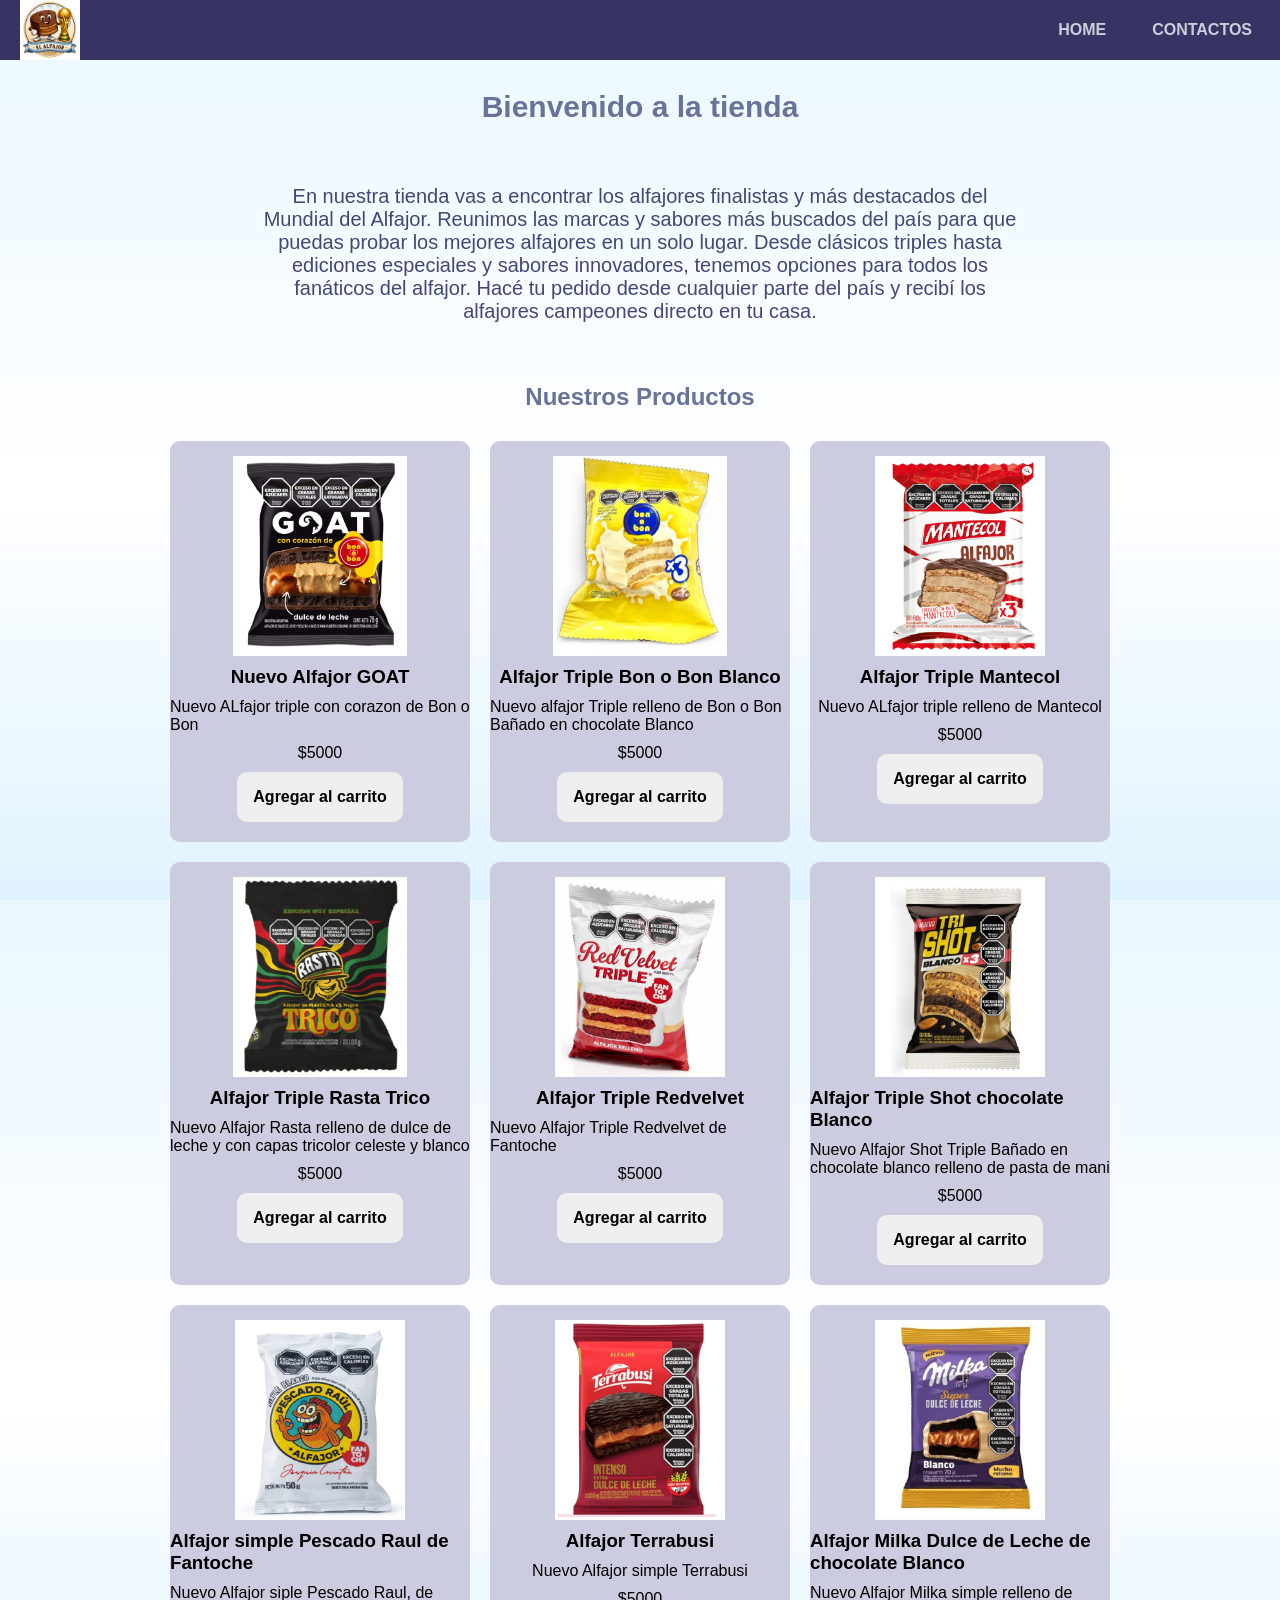
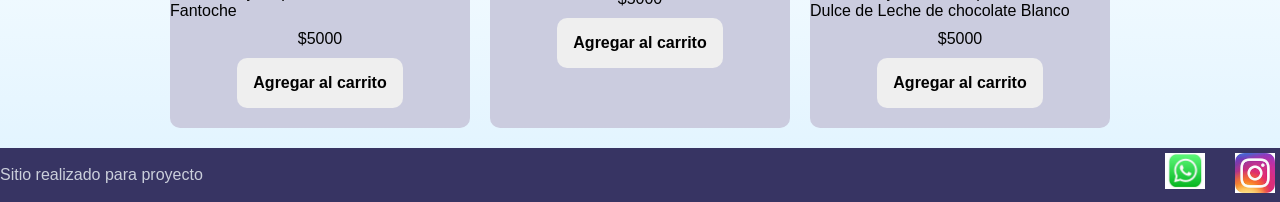
==== index.html @ 4479f258 "Subo proyecto" ====
<!doctype html>
<html lang="en">
  <head>
    <meta charset="UTF-8" />
    <meta name="viewport" content="width=device-width, initial-scale=1.0" />
    <link
      href="https://fonts.googleapis.com/css2?family=Elms+Sans:ital,wght@0,100;0,200;0,300;0,400;0,500;0,600;0,700;0,800;0,900;1,100;1,200;1,300;1,400;1,500;1,600;1,700;1,800;1,900&display=swap"
      rel="stylesheet"
    />
    <link rel="stylesheet" href="./CSS/styles.css" />
    <title>Mundial de alfajores</title>
  </head>
  <body>
    <header>
      <div class="div-logo">
        <a href="./index.html" class="logo">
          <img src="./img/logo.png" alt="Logo Mundial de Alfajores" />
        </a>
      </div>
      <nav class="header-nav">
        <ul>
          <li><a href="./index.html">HOME</a></li>
          <li><a href="./pages/contactos.html">CONTACTOS</a></li>
        </ul>
      </nav>
    </header>

    <main>
      <h1 class="titulo-home text-secondary">Bienvenido a la tienda</h1>
      <p class="parrafo">
        En nuestra tienda vas a encontrar los alfajores finalistas y más
        destacados del Mundial del Alfajor. Reunimos las marcas y sabores más
        buscados del país para que puedas probar los mejores alfajores en un
        solo lugar. Desde clásicos triples hasta ediciones especiales y sabores
        innovadores, tenemos opciones para todos los fanáticos del alfajor. Hacé
        tu pedido desde cualquier parte del país y recibí los alfajores
        campeones directo en tu casa.
      </p>

      <section>
        <h2 class="titulo-productos text-secondary">Nuestros Productos</h2>
        <div class="contenedor-tarjetas">
          <article class="card text-dark">
            <img src="./img/goat.jpg" alt="Nuevo alfajor GOAT" />
            <h3>Nuevo Alfajor GOAT</h3>
            <p>Nuevo ALfajor triple con corazon de Bon o Bon</p>
            <p>$5000</p>
            <button class="btn bg-secondary text-dark">
              Agregar al carrito
            </button>
          </article>

          <article class="card text-dark">
            <img
              src="./img/bonobont.jpg"
              alt="imagen de Alfajor Triple Bon o Bon Blanco"
            />
            <h3>Alfajor Triple Bon o Bon Blanco</h3>
            <p>
              Nuevo alfajor Triple relleno de Bon o Bon Bañado en chocolate
              Blanco
            </p>
            <p>$5000</p>
            <button class="btn bg-secondary text-dark">
              Agregar al carrito
            </button>
          </article>

          <article class="card text-dark">
            <img
              src="./img/mantecolt.jpg"
              alt="imagen de Alfajor Triple Mantecol"
            />
            <h3>Alfajor Triple Mantecol</h3>
            <p>Nuevo ALfajor triple relleno de Mantecol</p>
            <p>$5000</p>
            <button class="btn bg-secondary text-dark">
              Agregar al carrito
            </button>
          </article>

          <article class="card text-dark">
            <img
              src="./img/trico.jpg"
              alt="imagen de Alfajor Rasta triple Trico"
            />
            <h3>Alfajor Triple Rasta Trico</h3>
            <p>
              Nuevo Alfajor Rasta relleno de dulce de leche y con capas tricolor
              celeste y blanco
            </p>
            <p>$5000</p>
            <button class="btn bg-secondary text-dark">
              Agregar al carrito
            </button>
          </article>

          <article class="card text-dark">
            <img
              src="./img/redbelvet.jpg"
              alt="imagen de Alfajor Triple Redvelvet"
            />
            <h3>Alfajor Triple Redvelvet</h3>
            <p>Nuevo Alfajor Triple Redvelvet de Fantoche</p>
            <p>$5000</p>
            <button class="btn bg-secondary text-dark">
              Agregar al carrito
            </button>
          </article>

          <article class="card text-dark">
            <img
              src="./img/trishot.jpg"
              alt="imagen de Alfajor Triple Shot chocolate Blanco"
            />
            <h3>Alfajor Triple Shot chocolate Blanco</h3>
            <p>
              Nuevo Alfajor Shot Triple Bañado en chocolate blanco relleno de
              pasta de mani
            </p>
            <p>$5000</p>
            <button class="btn bg-secondary text-dark">
              Agregar al carrito
            </button>
          </article>

          <article class="card text-dark">
            <img
              src="./img/pescadoraul.jpg"
              alt="imagen de Alfajor Pescado Raul"
            />
            <h3>Alfajor simple Pescado Raul de Fantoche</h3>
            <p>Nuevo Alfajor siple Pescado Raul, de Fantoche</p>
            <p>$5000</p>
            <button class="btn bg-secondary text-dark">
              Agregar al carrito
            </button>
          </article>

          <article class="card text-dark">
            <img src="./img/terrabusi.jpg" alt="imagen de Alfajor Terrabusi" />
            <h3>Alfajor Terrabusi</h3>
            <p>Nuevo Alfajor simple Terrabusi</p>
            <p>$5000</p>
            <button class="btn bg-secondary text-dark">
              Agregar al carrito
            </button>
          </article>

          <article class="card text-dark">
            <img
              src="./img/milkasdlblanco.jpg"
              alt="imagen de Alfajor Milka Dulce de Leche de chocolate Blanco"
            />
            <h3>Alfajor Milka Dulce de Leche de chocolate Blanco</h3>
            <p>
              Nuevo Alfajor Milka simple relleno de Dulce de Leche de chocolate
              Blanco
            </p>
            <p>$5000</p>
            <button class="btn bg-secondary text-dark">
              Agregar al carrito
            </button>
          </article>
        </div>
      </section>
    </main>

    <footer>
      <p>Sitio realizado para proyecto</p>
      <nav>
        <ul class="footer-list">
          <li><img src="./img/whatsapp.png" alt="logo-whatsapp" /></li>
          <li><img src="./img/insta.png" alt="logo-instagram" /></li>
        </ul>
      </nav>
    </footer>
  </body>
</html>
---- CSS/styles.css ----
* {
  margin: 0;
  padding: 0;
  box-sizing: border-box;
}

html {
  font-size: 62.5%;
}

body {
  font-family: "Elms", sans-serif;
  font-size: 1.6rem;

  background: linear-gradient(180deg, #eaf7ff 0%, #ffffff 55%, #dff3ff 100%);
  color: white;

  display: flex;
  flex-direction: column;
  height: 100vh;
}

main {
  width: 80%;
  margin: auto;
  padding-bottom: 2rem;

  flex: 1;

  display: flex;
  flex-direction: column;
  align-items: center;
}

h1 {
  font-size: 3rem;
  font-weight: 800;
  line-height: 1.15;
  margin: 3rem 0;
  color: blue;
}

h2 {
  color: rgb(37, 15, 236);
  font-size: 2.4rem;
  font-weight: 700;
  line-height: 1.2;
  text-align: center;
  margin: 3rem 0;
}

.btn {
  border: none;
  font-size: 1.6rem;
  font-weight: bold;
  padding: 1.6rem;
  border-radius: 1rem;
  cursor: pointer;
}

header,
footer {
  background: rgb(55, 52, 99);
  color: rgb(203, 207, 219);
  width: 100%;
  display: flex;
  justify-content: space-between;
  align-items: center;
}

.div-logo {
  margin-left: 2rem;
  font-weight: bold;
}

.logo {
  display: flex;
  align-items: center;
}

.logo img {
  width: 60px;
  max-width: 60px;
  height: auto;
  display: block;
}

.header-nav ul {
  list-style: none;
  display: flex;
  gap: 3rem;
  align-items: center;
}

.header-nav {
  margin-right: 2rem;
}

.header-nav a {
  color: rgb(203, 207, 219);
  text-decoration: none;
  font-weight: 600;
  padding: 0.4rem 0.8rem;
  border-radius: 0.5rem;
  transition:
    background 0.2s,
    color 0.2s;
}

.header-nav a:hover {
  background: rgba(255, 255, 255, 0.15);
  color: #ffffff;
}

.header-nav,
footer .footer-list {
  list-style: none;
  display: flex;
  gap: 2rem;
}

.footer-list img {
  width: 5rem;
  padding: 0.5rem;
}

/* --------------------------------------------------------------------------------------------------------------------------- */
/*                                                         COLORES                                                             */
/*---------------------------------------------------------------------------------------------------------------------------- */
.bg-primary {
  background-color: rgb(80, 106, 255);
}
.bg-seconday {
  background-color: rgb(70, 69, 71);
}
.text-light {
  color: rgb(222, 224, 230);
}
.text-dark {
  color: black;
}
.text-secondary {
  color: rgb(104, 115, 151);
}

/* --------------------------------------------------------------------------------------------------------------------------- */
/*                                                        HOME                                                                 */
/*---------------------------------------------------------------------------------------------------------------------------- */
.parrafo {
  width: 80%;
  text-align: center;
  font-size: 2rem;
  padding: 3rem;
  color: rgb(70, 70, 117);
}

.contenedor-tarjetas {
  margin-top: 2rem;
  display: grid;
  grid-template-columns: repeat(3, 1fr);

  justify-content: center;
  flex-wrap: wrap;
  gap: 2rem;
}

.card {
  background-color: rgb(203, 204, 223);
  width: 30rem;
  border-radius: 1rem;
  overflow: hidden;
  display: flex;
  flex-direction: column;
  align-items: center;
  gap: 1rem;
  padding-bottom: 2rem;
  padding-top: 1.5rem;
}

.card img {
  width: 90%;
  height: 20rem;
  object-fit: contain;
}

/* --------------------------------------------------------------------------------------------------------------------------- */
/*                                                        CONTACTOS                                                            */
/*---------------------------------------------------------------------------------------------------------------------------- */
.titulo-contacto {
  margin: 2rem 0;
  color: rgb(37, 15, 236);
}

/* FIX: formulario oscuro/moderno */
.form-contacto {
  background-color: #1e1e2e;
  color: #e0e0f0;
  width: 100%;
  max-width: 50rem;
  font-size: 1.8rem;
  padding: 3.5rem;
  border-radius: 1.2rem;
  box-shadow: 0 12px 40px rgba(0, 0, 0, 0.35);
  display: flex;
  flex-direction: column;
  gap: 0.5rem;
}

.grupo-input {
  display: flex;
  flex-direction: column;
  gap: 0.8rem;
  margin-bottom: 2rem;
}

.grupo-input label {
  color: #a9b0d0;
  font-size: 1.4rem;
  font-weight: 600;
  display: flex;
  flex-direction: column;
  gap: 0.8rem;
}

.grupo-input input,
.grupo-input textarea {
  background-color: #2a2a3e;
  color: #e0e0f0;
  border: none;
  border-bottom: 2px solid #5a5aaa;
  border-radius: 0.6rem 0.6rem 0 0;
  padding: 1rem 1.2rem;
  font-size: 1.6rem;
  outline: none;
  transition: border-color 0.2s;
}

.grupo-input input:focus,
.grupo-input textarea:focus {
  border-bottom-color: #807fff;
}

.grupo-input textarea {
  resize: vertical;
  min-height: 12rem;
}

.form-contacto button[type="submit"] {
  background-color: #6c63ff;
  color: #ffffff;
  border: none;
  padding: 1.2rem 2.4rem;
  font-size: 1.6rem;
  font-weight: 700;
  border-radius: 0.8rem;
  cursor: pointer;
  align-self: flex-end;
  transition:
    background 0.2s,
    transform 0.1s;
}

.form-contacto button[type="submit"]:hover {
  background-color: #7b74ff;
  transform: translateY(-2px);
}

/* --------------------------------------------------------------------------------------------------------------------------- */
/*                                                       MEDIAS QUERIES                                                        */
/*---------------------------------------------------------------------------------------------------------------------------- */
@media (max-width: 900px) {
  .contenedor-tarjetas {
    grid-template-columns: repeat(2, 1fr);
  }
}

@media (max-width: 600px) {
  header,
  footer {
    flex-direction: column;
  }

  .header-nav,
  .div-logo {
    margin: 0;
  }

  .contenedor-tarjetas {
    grid-template-columns: 1fr;
  }

  .card {
    width: 100%;
  }

  main {
    width: 95%;
  }
}
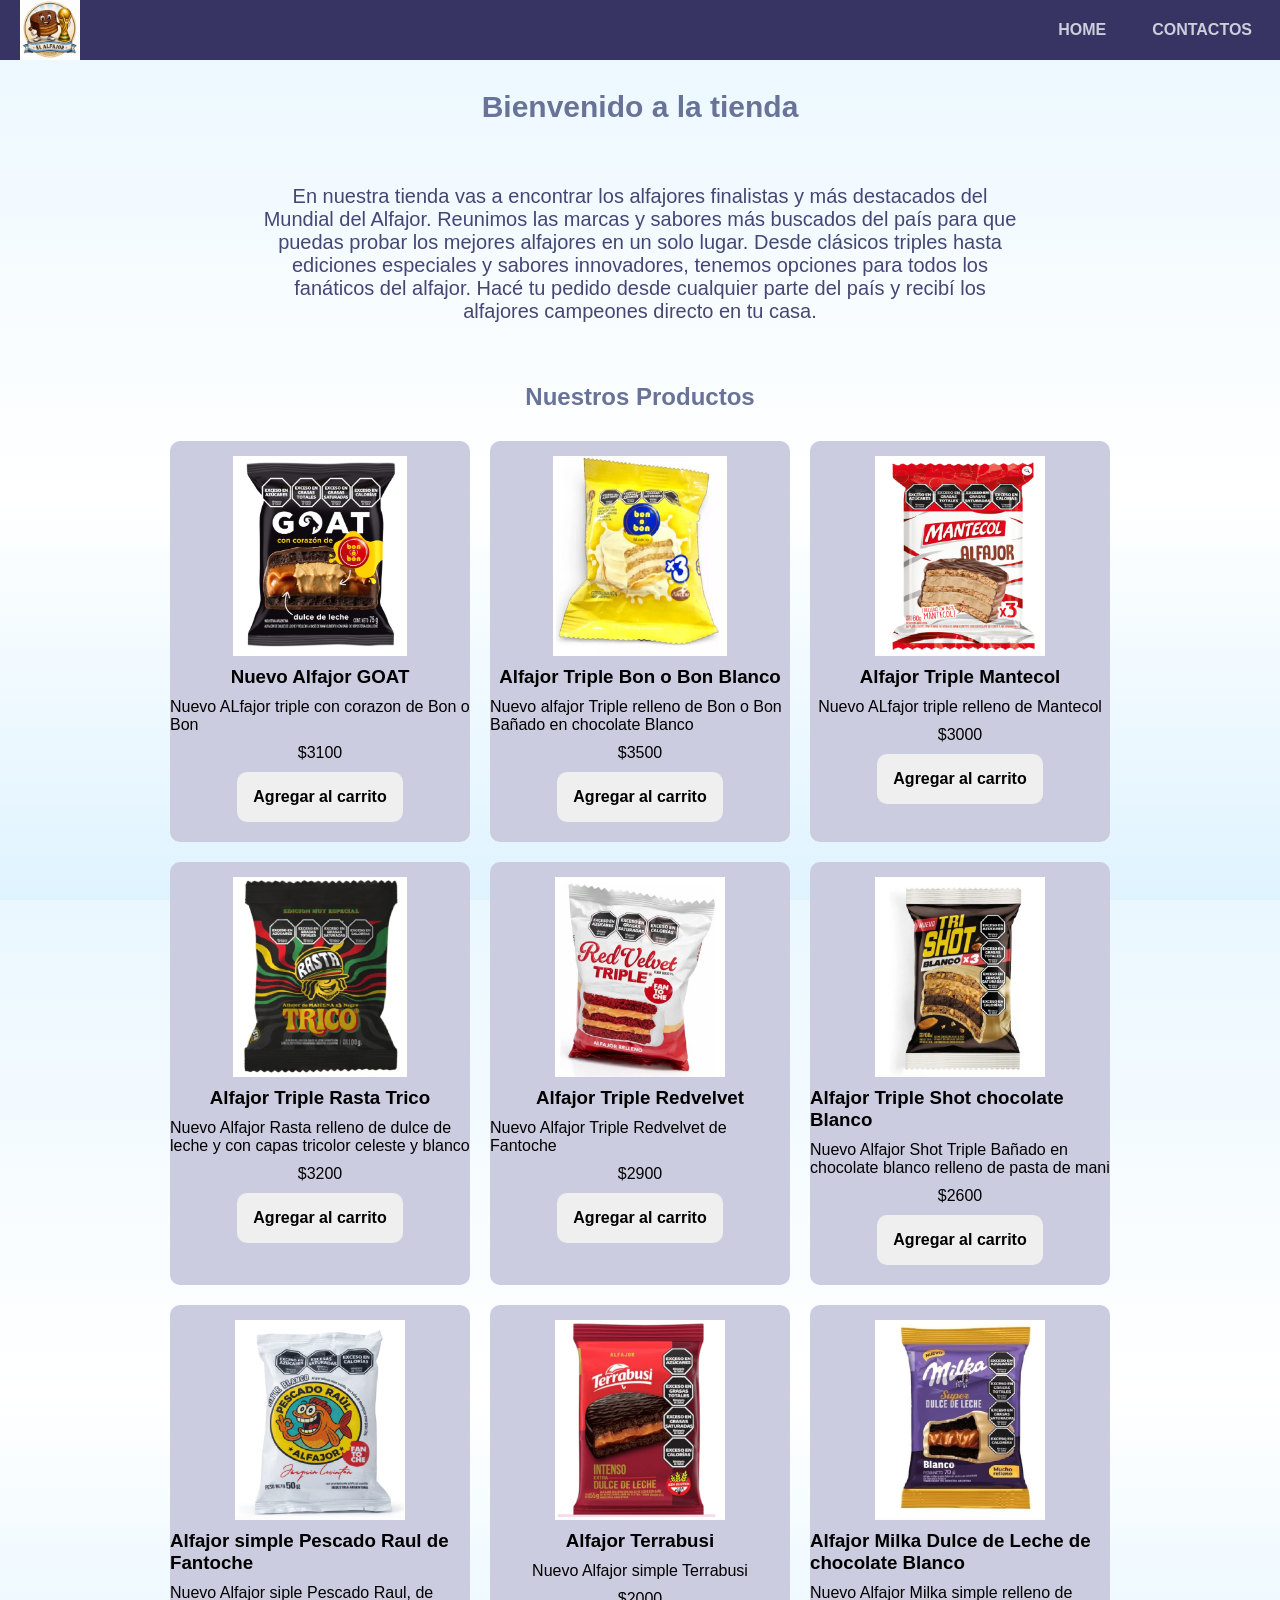
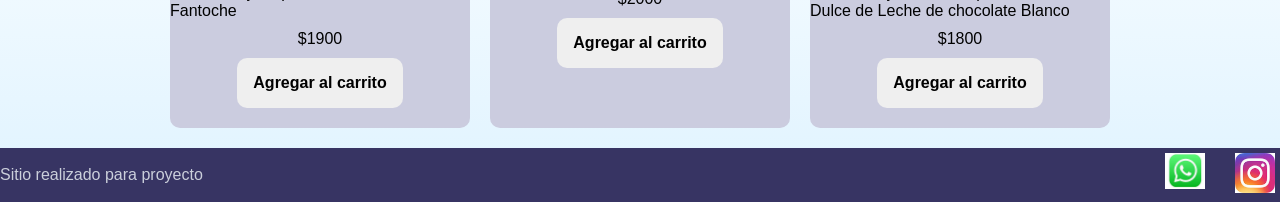
==== commit 2d71ca37: "Update prices for various alfajor products" ====
--- a/index.html
+++ b/index.html
@@ -44,7 +44,7 @@
             <img src="./img/goat.jpg" alt="Nuevo alfajor GOAT" />
             <h3>Nuevo Alfajor GOAT</h3>
             <p>Nuevo ALfajor triple con corazon de Bon o Bon</p>
-            <p>$5000</p>
+            <p>$3100</p>
             <button class="btn bg-secondary text-dark">
               Agregar al carrito
             </button>
@@ -60,7 +60,7 @@
               Nuevo alfajor Triple relleno de Bon o Bon Bañado en chocolate
               Blanco
             </p>
-            <p>$5000</p>
+            <p>$3500</p>
             <button class="btn bg-secondary text-dark">
               Agregar al carrito
             </button>
@@ -73,7 +73,7 @@
             />
             <h3>Alfajor Triple Mantecol</h3>
             <p>Nuevo ALfajor triple relleno de Mantecol</p>
-            <p>$5000</p>
+            <p>$3000</p>
             <button class="btn bg-secondary text-dark">
               Agregar al carrito
             </button>
@@ -89,7 +89,7 @@
               Nuevo Alfajor Rasta relleno de dulce de leche y con capas tricolor
               celeste y blanco
             </p>
-            <p>$5000</p>
+            <p>$3200</p>
             <button class="btn bg-secondary text-dark">
               Agregar al carrito
             </button>
@@ -102,7 +102,7 @@
             />
             <h3>Alfajor Triple Redvelvet</h3>
             <p>Nuevo Alfajor Triple Redvelvet de Fantoche</p>
-            <p>$5000</p>
+            <p>$2900</p>
             <button class="btn bg-secondary text-dark">
               Agregar al carrito
             </button>
@@ -118,7 +118,7 @@
               Nuevo Alfajor Shot Triple Bañado en chocolate blanco relleno de
               pasta de mani
             </p>
-            <p>$5000</p>
+            <p>$2600</p>
             <button class="btn bg-secondary text-dark">
               Agregar al carrito
             </button>
@@ -131,7 +131,7 @@
             />
             <h3>Alfajor simple Pescado Raul de Fantoche</h3>
             <p>Nuevo Alfajor siple Pescado Raul, de Fantoche</p>
-            <p>$5000</p>
+            <p>$1900</p>
             <button class="btn bg-secondary text-dark">
               Agregar al carrito
             </button>
@@ -141,7 +141,7 @@
             <img src="./img/terrabusi.jpg" alt="imagen de Alfajor Terrabusi" />
             <h3>Alfajor Terrabusi</h3>
             <p>Nuevo Alfajor simple Terrabusi</p>
-            <p>$5000</p>
+            <p>$2000</p>
             <button class="btn bg-secondary text-dark">
               Agregar al carrito
             </button>
@@ -157,7 +157,7 @@
               Nuevo Alfajor Milka simple relleno de Dulce de Leche de chocolate
               Blanco
             </p>
-            <p>$5000</p>
+            <p>$1800</p>
             <button class="btn bg-secondary text-dark">
               Agregar al carrito
             </button>
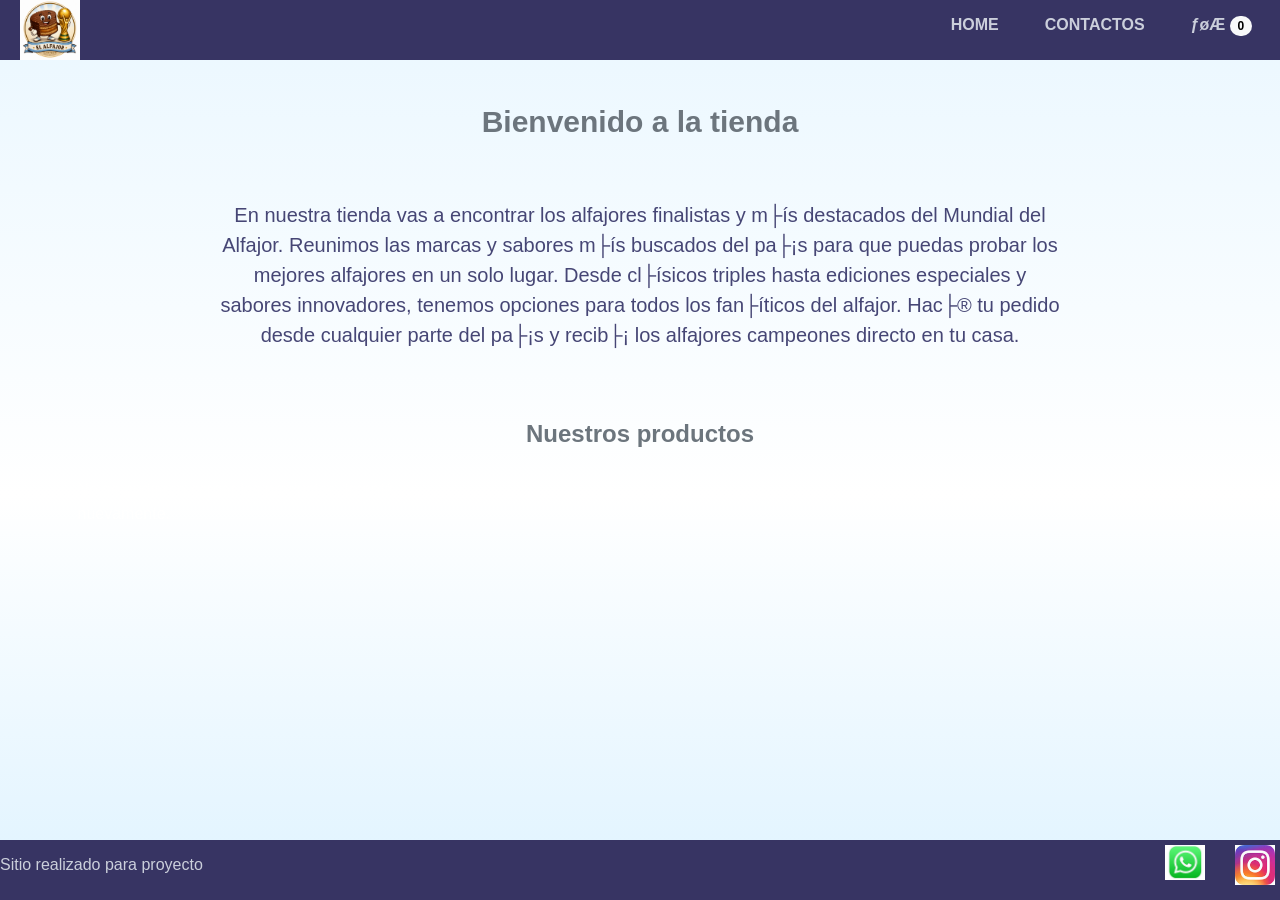
==== commit 66350097: "Recupero carrito, Bootstrap y enlaces" ====
--- a/index.html
+++ b/index.html
@@ -1,15 +1,28 @@
-<!doctype html>
-<html lang="en">
+﻿<!doctype html>
+<html lang="es">
   <head>
     <meta charset="UTF-8" />
     <meta name="viewport" content="width=device-width, initial-scale=1.0" />
+
+    <meta name="description" content="Tienda online del Mundial de Alfajores" />
+
     <link
       href="https://fonts.googleapis.com/css2?family=Elms+Sans:ital,wght@0,100;0,200;0,300;0,400;0,500;0,600;0,700;0,800;0,900;1,100;1,200;1,300;1,400;1,500;1,600;1,700;1,800;1,900&display=swap"
       rel="stylesheet"
     />
+
+    <link
+      href="https://cdn.jsdelivr.net/npm/bootstrap@5.3.8/dist/css/bootstrap.min.css"
+      rel="stylesheet"
+      integrity="sha384-sRIl4kxILFvY47J16cr9ZwB07vP4J8+LH7qKQnuqkuIAvNWLzeN8tE5YBujZqJLB"
+      crossorigin="anonymous"
+    />
+
     <link rel="stylesheet" href="./CSS/styles.css" />
-    <title>Mundial de alfajores</title>
+
+    <title>Mundial de Alfajores</title>
   </head>
+
   <body>
     <header>
       <div class="div-logo">
@@ -17,163 +30,73 @@
           <img src="./img/logo.png" alt="Logo Mundial de Alfajores" />
         </a>
       </div>
-      <nav class="header-nav">
+
+      <nav class="header-nav" aria-label="Navegaci├│n principal">
         <ul>
           <li><a href="./index.html">HOME</a></li>
           <li><a href="./pages/contactos.html">CONTACTOS</a></li>
+          <li>
+            <a href="./pages/carrito.html" class="carrito-icono">
+              ­ƒøÆ
+              <span
+                id="contador-carrito"
+                class="badge rounded-pill text-bg-light"
+              >
+                0
+              </span>
+            </a>
+          </li>
         </ul>
       </nav>
     </header>
 
-    <main>
-      <h1 class="titulo-home text-secondary">Bienvenido a la tienda</h1>
+    <main class="container py-4">
+      <h1 class="titulo-home text-secondary text-center">
+        Bienvenido a la tienda
+      </h1>
+
       <p class="parrafo">
-        En nuestra tienda vas a encontrar los alfajores finalistas y más
-        destacados del Mundial del Alfajor. Reunimos las marcas y sabores más
-        buscados del país para que puedas probar los mejores alfajores en un
-        solo lugar. Desde clásicos triples hasta ediciones especiales y sabores
-        innovadores, tenemos opciones para todos los fanáticos del alfajor. Hacé
-        tu pedido desde cualquier parte del país y recibí los alfajores
+        En nuestra tienda vas a encontrar los alfajores finalistas y m├ís
+        destacados del Mundial del Alfajor. Reunimos las marcas y sabores m├ís
+        buscados del pa├¡s para que puedas probar los mejores alfajores en un
+        solo lugar. Desde cl├ísicos triples hasta ediciones especiales y sabores
+        innovadores, tenemos opciones para todos los fan├íticos del alfajor. Hac├®
+        tu pedido desde cualquier parte del pa├¡s y recib├¡ los alfajores
         campeones directo en tu casa.
       </p>
 
       <section>
-        <h2 class="titulo-productos text-secondary">Nuestros Productos</h2>
-        <div class="contenedor-tarjetas">
-          <article class="card text-dark">
-            <img src="./img/goat.jpg" alt="Nuevo alfajor GOAT" />
-            <h3>Nuevo Alfajor GOAT</h3>
-            <p>Nuevo ALfajor triple con corazon de Bon o Bon</p>
-            <p>$3100</p>
-            <button class="btn bg-secondary text-dark">
-              Agregar al carrito
-            </button>
-          </article>
+        <h2 class="titulo-productos text-secondary text-center">
+          Nuestros productos
+        </h2>
 
-          <article class="card text-dark">
-            <img
-              src="./img/bonobont.jpg"
-              alt="imagen de Alfajor Triple Bon o Bon Blanco"
-            />
-            <h3>Alfajor Triple Bon o Bon Blanco</h3>
-            <p>
-              Nuevo alfajor Triple relleno de Bon o Bon Bañado en chocolate
-              Blanco
-            </p>
-            <p>$3500</p>
-            <button class="btn bg-secondary text-dark">
-              Agregar al carrito
-            </button>
-          </article>
-
-          <article class="card text-dark">
-            <img
-              src="./img/mantecolt.jpg"
-              alt="imagen de Alfajor Triple Mantecol"
-            />
-            <h3>Alfajor Triple Mantecol</h3>
-            <p>Nuevo ALfajor triple relleno de Mantecol</p>
-            <p>$3000</p>
-            <button class="btn bg-secondary text-dark">
-              Agregar al carrito
-            </button>
-          </article>
-
-          <article class="card text-dark">
-            <img
-              src="./img/trico.jpg"
-              alt="imagen de Alfajor Rasta triple Trico"
-            />
-            <h3>Alfajor Triple Rasta Trico</h3>
-            <p>
-              Nuevo Alfajor Rasta relleno de dulce de leche y con capas tricolor
-              celeste y blanco
-            </p>
-            <p>$3200</p>
-            <button class="btn bg-secondary text-dark">
-              Agregar al carrito
-            </button>
-          </article>
-
-          <article class="card text-dark">
-            <img
-              src="./img/redbelvet.jpg"
-              alt="imagen de Alfajor Triple Redvelvet"
-            />
-            <h3>Alfajor Triple Redvelvet</h3>
-            <p>Nuevo Alfajor Triple Redvelvet de Fantoche</p>
-            <p>$2900</p>
-            <button class="btn bg-secondary text-dark">
-              Agregar al carrito
-            </button>
-          </article>
-
-          <article class="card text-dark">
-            <img
-              src="./img/trishot.jpg"
-              alt="imagen de Alfajor Triple Shot chocolate Blanco"
-            />
-            <h3>Alfajor Triple Shot chocolate Blanco</h3>
-            <p>
-              Nuevo Alfajor Shot Triple Bañado en chocolate blanco relleno de
-              pasta de mani
-            </p>
-            <p>$2600</p>
-            <button class="btn bg-secondary text-dark">
-              Agregar al carrito
-            </button>
-          </article>
-
-          <article class="card text-dark">
-            <img
-              src="./img/pescadoraul.jpg"
-              alt="imagen de Alfajor Pescado Raul"
-            />
-            <h3>Alfajor simple Pescado Raul de Fantoche</h3>
-            <p>Nuevo Alfajor siple Pescado Raul, de Fantoche</p>
-            <p>$1900</p>
-            <button class="btn bg-secondary text-dark">
-              Agregar al carrito
-            </button>
-          </article>
-
-          <article class="card text-dark">
-            <img src="./img/terrabusi.jpg" alt="imagen de Alfajor Terrabusi" />
-            <h3>Alfajor Terrabusi</h3>
-            <p>Nuevo Alfajor simple Terrabusi</p>
-            <p>$2000</p>
-            <button class="btn bg-secondary text-dark">
-              Agregar al carrito
-            </button>
-          </article>
-
-          <article class="card text-dark">
-            <img
-              src="./img/milkasdlblanco.jpg"
-              alt="imagen de Alfajor Milka Dulce de Leche de chocolate Blanco"
-            />
-            <h3>Alfajor Milka Dulce de Leche de chocolate Blanco</h3>
-            <p>
-              Nuevo Alfajor Milka simple relleno de Dulce de Leche de chocolate
-              Blanco
-            </p>
-            <p>$1800</p>
-            <button class="btn bg-secondary text-dark">
-              Agregar al carrito
-            </button>
-          </article>
+        <div id="contenedor-tarjetas" class="contenedor-tarjetas">
+          <!-- Productos creados desde index.js -->
         </div>
       </section>
     </main>
 
     <footer>
       <p>Sitio realizado para proyecto</p>
-      <nav>
+
+      <nav aria-label="Redes sociales">
         <ul class="footer-list">
-          <li><img src="./img/whatsapp.png" alt="logo-whatsapp" /></li>
-          <li><img src="./img/insta.png" alt="logo-instagram" /></li>
+          <li>
+            <img src="./img/whatsapp.png" alt="Logo de WhatsApp" />
+          </li>
+          <li>
+            <img src="./img/insta.png" alt="Logo de Instagram" />
+          </li>
         </ul>
       </nav>
     </footer>
+
+    <script
+      src="https://cdn.jsdelivr.net/npm/bootstrap@5.3.8/dist/js/bootstrap.bundle.min.js"
+      integrity="sha384-FKyoEForCGlyvwx9Hj09JcYn3nv7wiPVlz7YYwJrWVcXK/BmnVDxM+D2scQbITxI"
+      crossorigin="anonymous"
+    ></script>
+
+    <script src="./js/index.js" type="module"></script>
   </body>
 </html>
--- a/CSS/styles.css
+++ b/CSS/styles.css
@@ -1,4 +1,4 @@
-* {
+﻿* {
   margin: 0;
   padding: 0;
   box-sizing: border-box;
@@ -297,3 +297,51 @@
     width: 95%;
   }
 }
+/* --------------------------------------------------------------------------------------------------------------------------- */
+/*                                                       carrito                                                               */
+/*---------------------------------------------------------------------------------------------------------------------------- */
+.mensaje-carrito-vacio {
+  font-size: 2.5rem;
+  text-align: center;
+  margin-top: 2rem;
+}
+
+.acciones-carrito {
+  margin-top: 2rem;
+  display: flex;
+  justify-content: center;
+  gap: 1.5rem;
+  flex-wrap: wrap;
+}
+
+#resumen-carrito {
+  margin-top: 3rem;
+  text-align: center;
+}
+
+.total-carrito {
+  background-color: rgb(55, 52, 99);
+  color: white;
+  padding: 1.5rem 2.5rem;
+  border-radius: 1rem;
+  font-size: 2.2rem;
+  font-weight: bold;
+}
+
+.cantidad-producto,
+.subtotal-producto {
+  font-weight: 600;
+}
+
+.stock-producto {
+  font-weight: bold;
+}
+
+.sin-stock {
+  color: #b00020;
+}
+
+.btn:disabled {
+  opacity: 0.5;
+  cursor: not-allowed;
+}
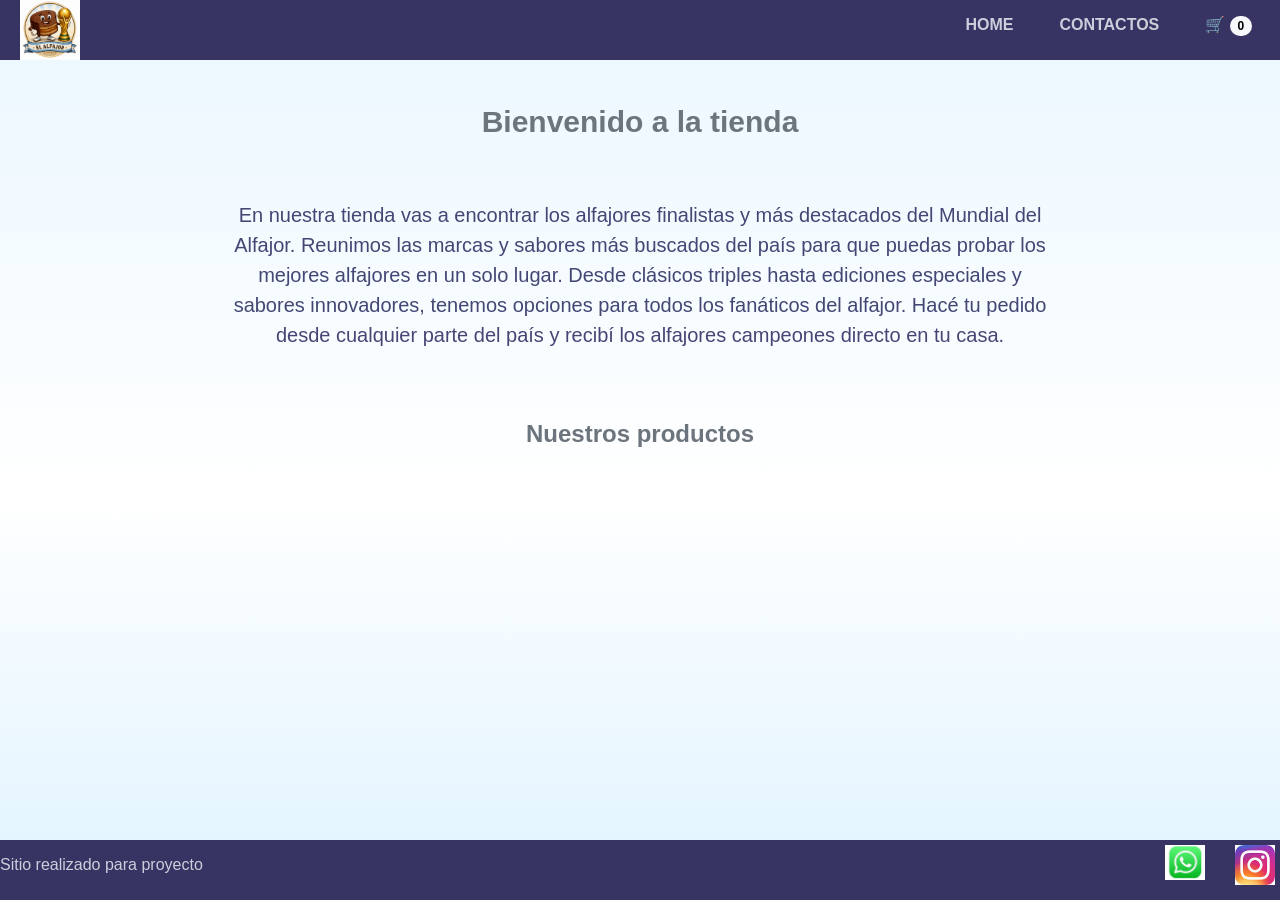
==== commit efdefcc3: "Actualizo icono del carrito" ====
--- a/index.html
+++ b/index.html
@@ -31,13 +31,13 @@
         </a>
       </div>
 
-      <nav class="header-nav" aria-label="Navegaci├│n principal">
+      <nav class="header-nav" aria-label="Navegación principal">
         <ul>
           <li><a href="./index.html">HOME</a></li>
           <li><a href="./pages/contactos.html">CONTACTOS</a></li>
           <li>
             <a href="./pages/carrito.html" class="carrito-icono">
-              ­ƒøÆ
+              🛒­
               <span
                 id="contador-carrito"
                 class="badge rounded-pill text-bg-light"
@@ -56,12 +56,12 @@
       </h1>
 
       <p class="parrafo">
-        En nuestra tienda vas a encontrar los alfajores finalistas y m├ís
-        destacados del Mundial del Alfajor. Reunimos las marcas y sabores m├ís
-        buscados del pa├¡s para que puedas probar los mejores alfajores en un
-        solo lugar. Desde cl├ísicos triples hasta ediciones especiales y sabores
-        innovadores, tenemos opciones para todos los fan├íticos del alfajor. Hac├®
-        tu pedido desde cualquier parte del pa├¡s y recib├¡ los alfajores
+        En nuestra tienda vas a encontrar los alfajores finalistas y más
+        destacados del Mundial del Alfajor. Reunimos las marcas y sabores más
+        buscados del país para que puedas probar los mejores alfajores en un
+        solo lugar. Desde clásicos triples hasta ediciones especiales y sabores
+        innovadores, tenemos opciones para todos los fanáticos del alfajor. Hacé
+        tu pedido desde cualquier parte del país y recibí los alfajores
         campeones directo en tu casa.
       </p>
 
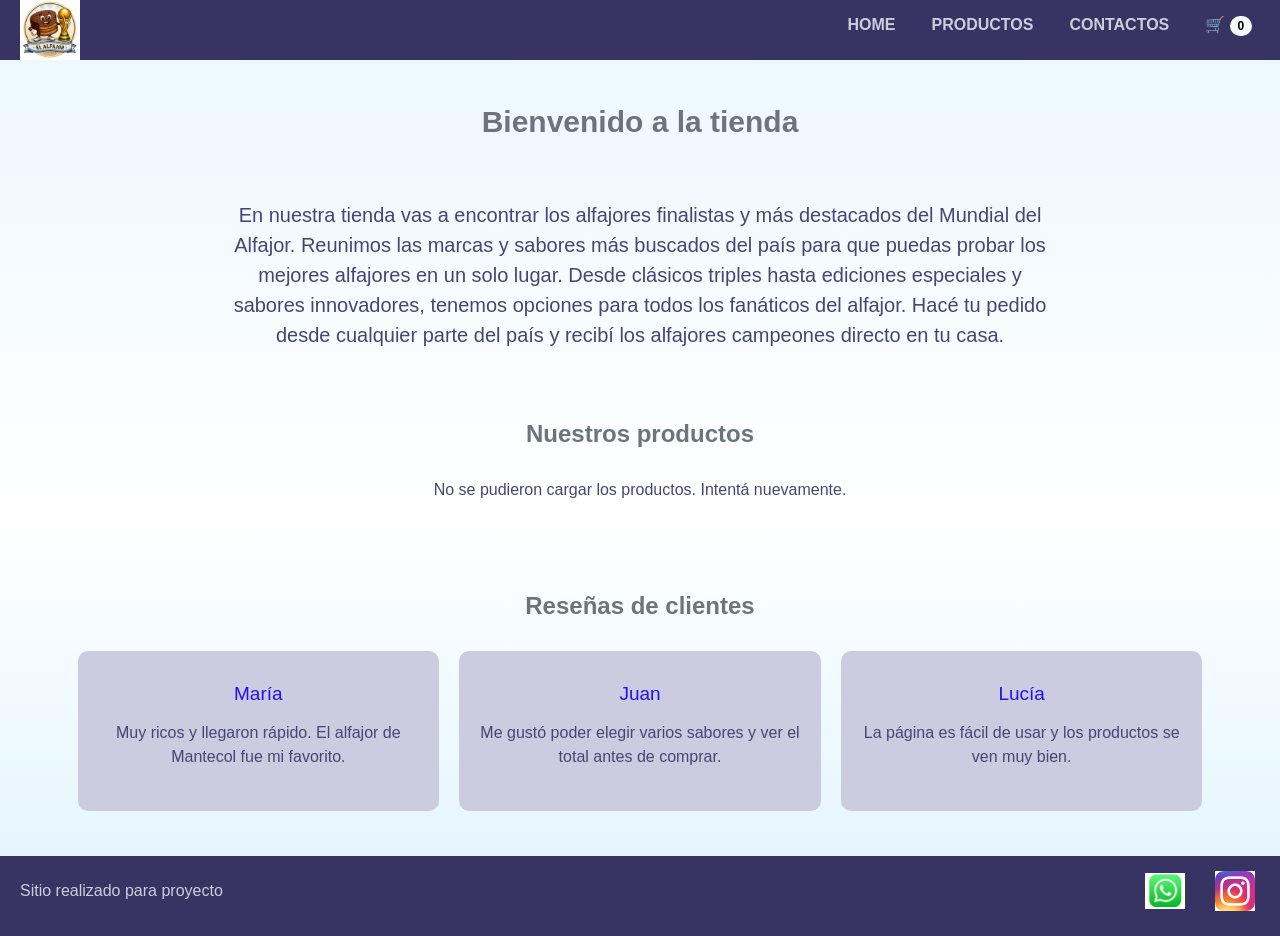
==== commit 35ef3e08: "Completo requisitos finales del proyecto" ====
--- a/index.html
+++ b/index.html
@@ -4,7 +4,10 @@
     <meta charset="UTF-8" />
     <meta name="viewport" content="width=device-width, initial-scale=1.0" />
 
-    <meta name="description" content="Tienda online del Mundial de Alfajores" />
+    <meta
+      name="description"
+      content="Tienda online del Mundial de Alfajores con productos destacados, carrito de compras y envíos a todo el país."
+    />
 
     <link
       href="https://fonts.googleapis.com/css2?family=Elms+Sans:ital,wght@0,100;0,200;0,300;0,400;0,500;0,600;0,700;0,800;0,900;1,100;1,200;1,300;1,400;1,500;1,600;1,700;1,800;1,900&display=swap"
@@ -20,7 +23,7 @@
 
     <link rel="stylesheet" href="./CSS/styles.css" />
 
-    <title>Mundial de Alfajores</title>
+    <title>Mundial de Alfajores | Tienda online</title>
   </head>
 
   <body>
@@ -33,11 +36,16 @@
 
       <nav class="header-nav" aria-label="Navegación principal">
         <ul>
-          <li><a href="./index.html">HOME</a></li>
+          <li><a href="#inicio">HOME</a></li>
+          <li><a href="#productos">PRODUCTOS</a></li>
           <li><a href="./pages/contactos.html">CONTACTOS</a></li>
           <li>
-            <a href="./pages/carrito.html" class="carrito-icono">
-              🛒­
+            <a
+              href="./pages/carrito.html"
+              class="carrito-icono"
+              aria-label="Ver carrito de compras"
+            >
+              🛒
               <span
                 id="contador-carrito"
                 class="badge rounded-pill text-bg-light"
@@ -50,7 +58,7 @@
       </nav>
     </header>
 
-    <main class="container py-4">
+    <main id="inicio" class="container py-4">
       <h1 class="titulo-home text-secondary text-center">
         Bienvenido a la tienda
       </h1>
@@ -65,13 +73,48 @@
         campeones directo en tu casa.
       </p>
 
-      <section>
-        <h2 class="titulo-productos text-secondary text-center">
+      <section id="productos" aria-labelledby="titulo-productos">
+        <h2
+          id="titulo-productos"
+          class="titulo-productos text-secondary text-center"
+        >
           Nuestros productos
         </h2>
 
         <div id="contenedor-tarjetas" class="contenedor-tarjetas">
           <!-- Productos creados desde index.js -->
+        </div>
+      </section>
+
+      <section class="seccion-resenas" aria-labelledby="titulo-resenas">
+        <h2
+          id="titulo-resenas"
+          class="titulo-productos text-secondary text-center"
+        >
+          Reseñas de clientes
+        </h2>
+
+        <div class="contenedor-resenas">
+          <article class="resena">
+            <h3>María</h3>
+            <p>
+              Muy ricos y llegaron rápido. El alfajor de Mantecol fue mi
+              favorito.
+            </p>
+          </article>
+
+          <article class="resena">
+            <h3>Juan</h3>
+            <p>
+              Me gustó poder elegir varios sabores y ver el total antes de
+              comprar.
+            </p>
+          </article>
+
+          <article class="resena">
+            <h3>Lucía</h3>
+            <p>La página es fácil de usar y los productos se ven muy bien.</p>
+          </article>
         </div>
       </section>
     </main>
--- a/CSS/styles.css
+++ b/CSS/styles.css
@@ -6,30 +6,33 @@
 
 html {
   font-size: 62.5%;
+  scroll-behavior: smooth;
 }
 
 body {
   font-family: "Elms", sans-serif;
   font-size: 1.6rem;
-
   background: linear-gradient(180deg, #eaf7ff 0%, #ffffff 55%, #dff3ff 100%);
-  color: white;
-
-  display: flex;
-  flex-direction: column;
-  height: 100vh;
+  color: rgb(70, 70, 117);
+
+  display: flex;
+  flex-direction: column;
+  min-height: 100vh;
 }
 
 main {
   width: 80%;
   margin: auto;
   padding-bottom: 2rem;
-
   flex: 1;
 
   display: flex;
   flex-direction: column;
   align-items: center;
+}
+
+section {
+  width: 100%;
 }
 
 h1 {
@@ -49,13 +52,22 @@
   margin: 3rem 0;
 }
 
+h3 {
+  font-size: 1.9rem;
+}
+
 .btn {
   border: none;
   font-size: 1.6rem;
   font-weight: bold;
-  padding: 1.6rem;
+  padding: 1.2rem 1.6rem;
   border-radius: 1rem;
   cursor: pointer;
+}
+
+.btn:disabled {
+  opacity: 0.5;
+  cursor: not-allowed;
 }
 
 header,
@@ -68,6 +80,10 @@
   align-items: center;
 }
 
+footer {
+  padding: 1rem 2rem;
+}
+
 .div-logo {
   margin-left: 2rem;
   font-weight: bold;
@@ -85,15 +101,15 @@
   display: block;
 }
 
+.header-nav {
+  margin-right: 2rem;
+}
+
 .header-nav ul {
   list-style: none;
   display: flex;
-  gap: 3rem;
-  align-items: center;
-}
-
-.header-nav {
-  margin-right: 2rem;
+  gap: 2rem;
+  align-items: center;
 }
 
 .header-nav a {
@@ -107,16 +123,18 @@
     color 0.2s;
 }
 
-.header-nav a:hover {
+.header-nav a:hover,
+.header-nav a:focus-visible {
   background: rgba(255, 255, 255, 0.15);
   color: #ffffff;
-}
-
-.header-nav,
-footer .footer-list {
+  outline: none;
+}
+
+.footer-list {
   list-style: none;
   display: flex;
   gap: 2rem;
+  align-items: center;
 }
 
 .footer-list img {
@@ -124,28 +142,30 @@
   padding: 0.5rem;
 }
 
-/* --------------------------------------------------------------------------------------------------------------------------- */
-/*                                                         COLORES                                                             */
-/*---------------------------------------------------------------------------------------------------------------------------- */
+/* COLORES */
+
 .bg-primary {
   background-color: rgb(80, 106, 255);
 }
-.bg-seconday {
-  background-color: rgb(70, 69, 71);
-}
+
+.bg-secondary {
+  background-color: rgb(203, 204, 223);
+}
+
 .text-light {
   color: rgb(222, 224, 230);
 }
+
 .text-dark {
   color: black;
 }
+
 .text-secondary {
   color: rgb(104, 115, 151);
 }
 
-/* --------------------------------------------------------------------------------------------------------------------------- */
-/*                                                        HOME                                                                 */
-/*---------------------------------------------------------------------------------------------------------------------------- */
+/* HOME */
+
 .parrafo {
   width: 80%;
   text-align: center;
@@ -156,9 +176,7 @@
 
 .contenedor-tarjetas {
   margin-top: 2rem;
-  display: grid;
-  grid-template-columns: repeat(3, 1fr);
-
+  display: flex;
   justify-content: center;
   flex-wrap: wrap;
   gap: 2rem;
@@ -173,8 +191,8 @@
   flex-direction: column;
   align-items: center;
   gap: 1rem;
-  padding-bottom: 2rem;
-  padding-top: 1.5rem;
+  padding: 1.5rem 1.5rem 2rem;
+  text-align: center;
 }
 
 .card img {
@@ -183,15 +201,62 @@
   object-fit: contain;
 }
 
-/* --------------------------------------------------------------------------------------------------------------------------- */
-/*                                                        CONTACTOS                                                            */
-/*---------------------------------------------------------------------------------------------------------------------------- */
+.card p {
+  font-size: 1.6rem;
+}
+
+.stock-producto {
+  font-weight: bold;
+}
+
+.sin-stock {
+  color: #b00020;
+}
+
+/* RESEÑAS */
+
+.seccion-resenas {
+  margin-top: 5rem;
+  margin-bottom: 3rem;
+}
+
+.contenedor-resenas {
+  display: grid;
+  grid-template-columns: repeat(3, 1fr);
+  gap: 2rem;
+  margin-top: 2rem;
+}
+
+.resena {
+  background-color: rgb(203, 204, 223);
+  color: rgb(70, 70, 117);
+  border-radius: 1rem;
+  padding: 2rem;
+  text-align: center;
+  min-height: 16rem;
+  display: flex;
+  flex-direction: column;
+  justify-content: center;
+  gap: 1rem;
+}
+
+.resena h3 {
+  color: rgb(37, 15, 236);
+}
+
+/* CONTACTOS */
+
 .titulo-contacto {
   margin: 2rem 0;
   color: rgb(37, 15, 236);
 }
 
-/* FIX: formulario oscuro/moderno */
+.seccion-contacto {
+  display: flex;
+  flex-direction: column;
+  align-items: center;
+}
+
 .form-contacto {
   background-color: #1e1e2e;
   color: #e0e0f0;
@@ -215,15 +280,13 @@
 
 .grupo-input label {
   color: #a9b0d0;
-  font-size: 1.4rem;
+  font-size: 1.5rem;
   font-weight: 600;
-  display: flex;
-  flex-direction: column;
-  gap: 0.8rem;
 }
 
 .grupo-input input,
 .grupo-input textarea {
+  width: 100%;
   background-color: #2a2a3e;
   color: #e0e0f0;
   border: none;
@@ -243,6 +306,12 @@
 .grupo-input textarea {
   resize: vertical;
   min-height: 12rem;
+}
+
+#mensaje-formulario {
+  min-height: 2rem;
+  color: #ffffff;
+  font-size: 1.5rem;
 }
 
 .form-contacto button[type="submit"] {
@@ -260,46 +329,15 @@
     transform 0.1s;
 }
 
-.form-contacto button[type="submit"]:hover {
+.form-contacto button[type="submit"]:hover,
+.form-contacto button[type="submit"]:focus-visible {
   background-color: #7b74ff;
   transform: translateY(-2px);
-}
-
-/* --------------------------------------------------------------------------------------------------------------------------- */
-/*                                                       MEDIAS QUERIES                                                        */
-/*---------------------------------------------------------------------------------------------------------------------------- */
-@media (max-width: 900px) {
-  .contenedor-tarjetas {
-    grid-template-columns: repeat(2, 1fr);
-  }
-}
-
-@media (max-width: 600px) {
-  header,
-  footer {
-    flex-direction: column;
-  }
-
-  .header-nav,
-  .div-logo {
-    margin: 0;
-  }
-
-  .contenedor-tarjetas {
-    grid-template-columns: 1fr;
-  }
-
-  .card {
-    width: 100%;
-  }
-
-  main {
-    width: 95%;
-  }
-}
-/* --------------------------------------------------------------------------------------------------------------------------- */
-/*                                                       carrito                                                               */
-/*---------------------------------------------------------------------------------------------------------------------------- */
+  outline: none;
+}
+
+/* CARRITO */
+
 .mensaje-carrito-vacio {
   font-size: 2.5rem;
   text-align: center;
@@ -333,15 +371,62 @@
   font-weight: 600;
 }
 
-.stock-producto {
-  font-weight: bold;
-}
-
-.sin-stock {
-  color: #b00020;
-}
-
-.btn:disabled {
-  opacity: 0.5;
-  cursor: not-allowed;
-}
+/* MEDIA QUERIES */
+
+@media (max-width: 900px) {
+  .contenedor-resenas {
+    grid-template-columns: repeat(2, 1fr);
+  }
+
+  .parrafo {
+    width: 100%;
+  }
+}
+
+@media (max-width: 600px) {
+  header,
+  footer {
+    flex-direction: column;
+    gap: 1rem;
+    padding: 1rem;
+  }
+
+  .header-nav,
+  .div-logo {
+    margin: 0;
+  }
+
+  .header-nav ul {
+    justify-content: center;
+    flex-wrap: wrap;
+    gap: 1rem;
+  }
+
+  main {
+    width: 95%;
+  }
+
+  .parrafo {
+    width: 100%;
+    padding: 2rem 1rem;
+    font-size: 1.8rem;
+  }
+
+  .card {
+    width: 100%;
+    max-width: 34rem;
+  }
+
+  .contenedor-resenas {
+    grid-template-columns: 1fr;
+  }
+
+  .form-contacto {
+    padding: 2rem;
+  }
+
+  .form-contacto button[type="submit"] {
+    width: 100%;
+    align-self: stretch;
+  }
+}
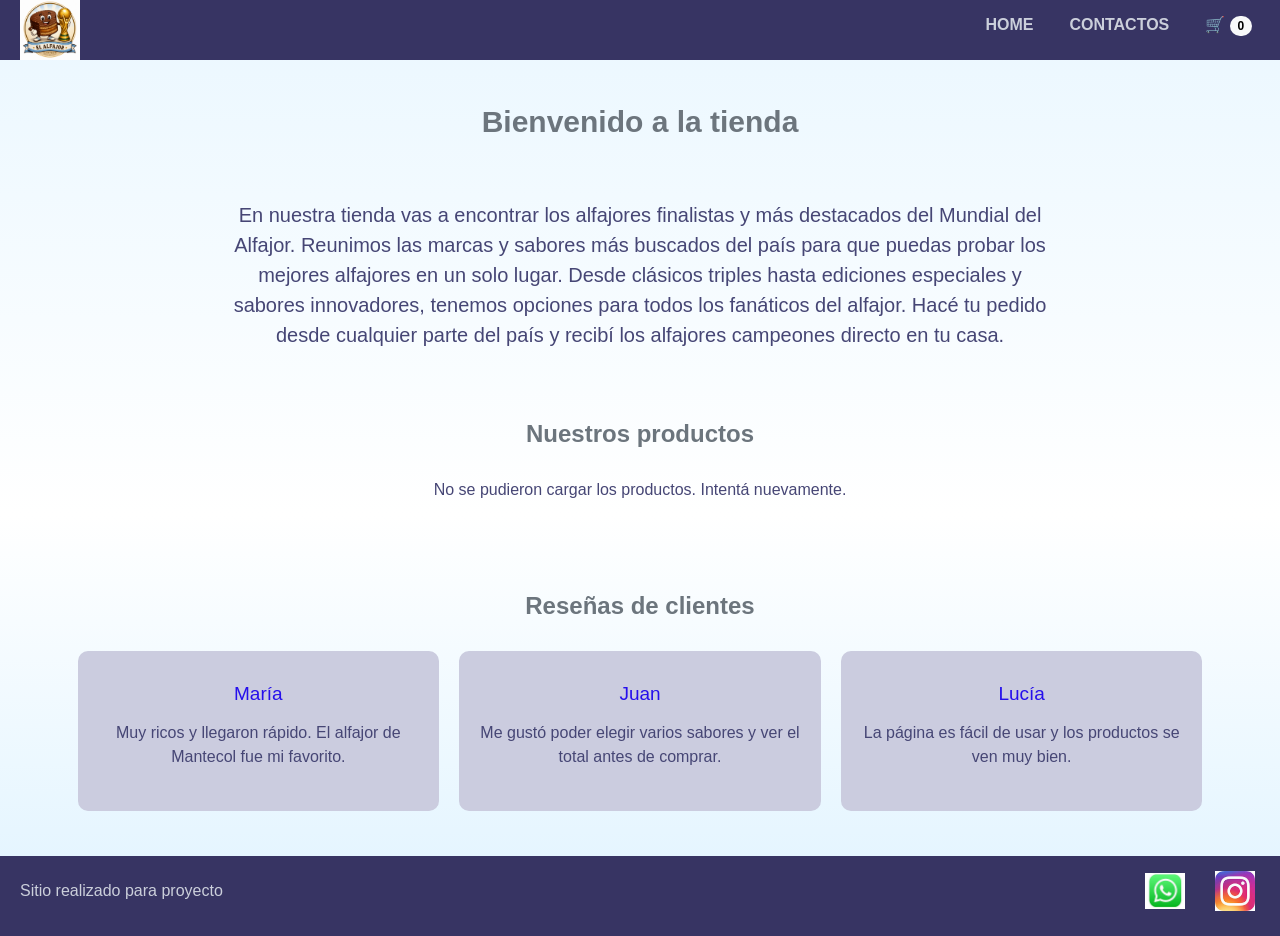
==== commit 9f6c2e2f: "saque el boton" ====
--- a/index.html
+++ b/index.html
@@ -37,7 +37,7 @@
       <nav class="header-nav" aria-label="Navegación principal">
         <ul>
           <li><a href="#inicio">HOME</a></li>
-          <li><a href="#productos">PRODUCTOS</a></li>
+          
           <li><a href="./pages/contactos.html">CONTACTOS</a></li>
           <li>
             <a
